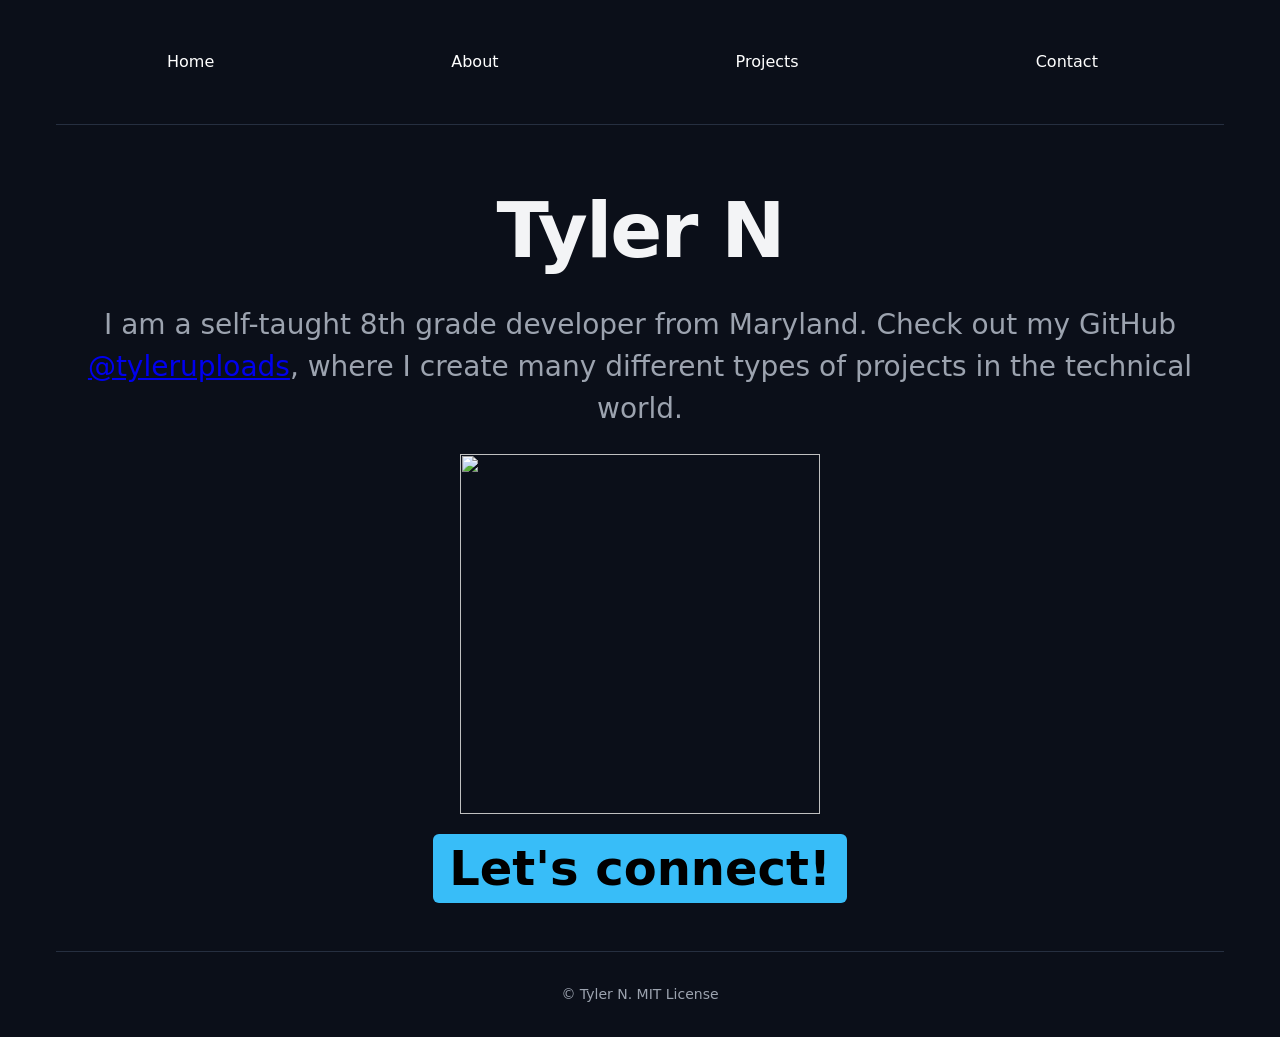
==== index.html @ 57cb6fcf "Add HTML tag for Google Search Console" ====
<!doctype html>
<html lang="en">
    <head>
        <meta charset="UTF-8" />
        <meta name="viewport" content="width=device-width, initial-scale=1.0" />
        <meta name="google-site-verification" content="jV-5vAZTxBkVOEmhhCfw317_7XIVP1Aa-6bnv-rWQXw" />
        <meta http-equiv="X-UA-Compatible" content="ie=edge" />
        <title>Tyler N</title>

        <!-- Import boilerplater -->
        <script src="shared/js/boilerplater.js" defer></script>

        <link rel="stylesheet" href="src/styles/index.css" />
    </head>
    <body>
        <main id="page-content">
            <h1>Tyler N</h1>
            <p>
                I am a self-taught 8th grade developer from Maryland. Check out
                my GitHub
                <a href="https://github.com/tyleruploads">@tyleruploads</a>,
                where I create many different types of projects in the technical
                world.
            </p>
            <img
                id="logo"
                src="https://avatars.githubusercontent.com/u/242097429"
            />
            <button id="button-contact">Let's connect!</button>
        </main>
        <script src="src/scripts/index.js"></script>
    </body>
</html>
---- src/styles/index.css ----
h1 {
    font-size: clamp(2.5rem, 6vw, 5rem);
}

p {
    font-size: clamp(1.25rem, 2.5vw, 1.75rem);
}

#button-contact {
    font-size: 3rem;
    line-height: 1.1;
    font-weight: 700;
}

#page-content {
    align-items: center;
}

img {
    width: 360px;
    height: 360px;
    margin-bottom: 20px;
}
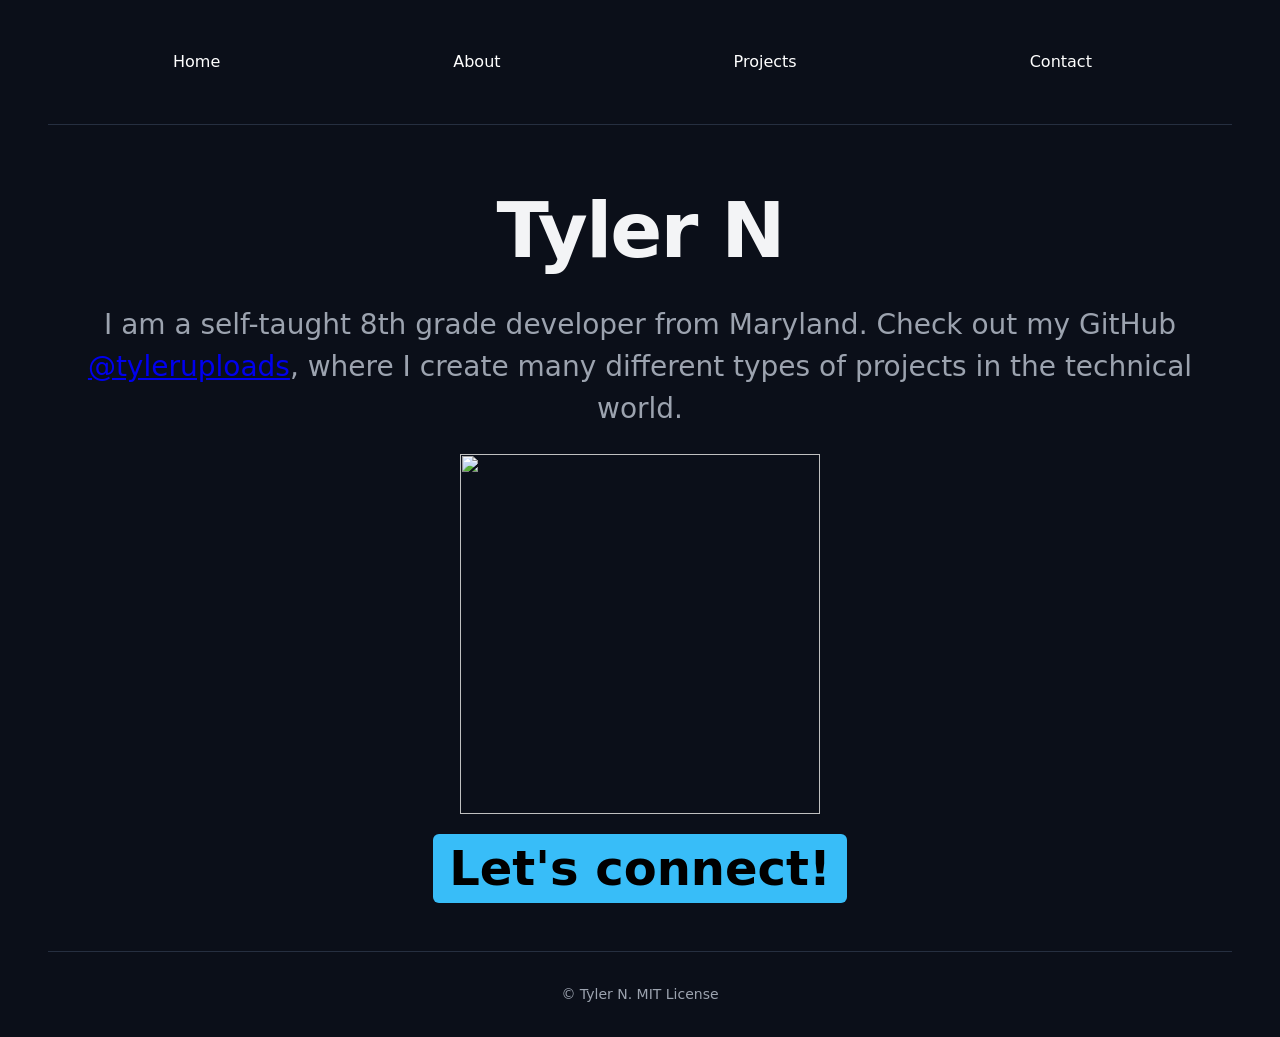
==== commit c6d7a341: "Prettify code with prettier" ====
--- a/index.html
+++ b/index.html
@@ -1,33 +1,32 @@
 <!doctype html>
 <html lang="en">
-    <head>
-        <meta charset="UTF-8" />
-        <meta name="viewport" content="width=device-width, initial-scale=1.0" />
-        <meta name="google-site-verification" content="jV-5vAZTxBkVOEmhhCfw317_7XIVP1Aa-6bnv-rWQXw" />
-        <meta http-equiv="X-UA-Compatible" content="ie=edge" />
-        <title>Tyler N</title>
+  <head>
+    <meta charset="UTF-8" />
+    <meta name="viewport" content="width=device-width, initial-scale=1.0" />
+    <meta
+      name="google-site-verification"
+      content="jV-5vAZTxBkVOEmhhCfw317_7XIVP1Aa-6bnv-rWQXw"
+    />
+    <meta http-equiv="X-UA-Compatible" content="ie=edge" />
+    <title>Tyler N</title>
 
-        <!-- Import boilerplater -->
-        <script src="shared/js/boilerplater.js" defer></script>
+    <!-- Import boilerplater -->
+    <script src="shared/js/boilerplater.js" defer></script>
 
-        <link rel="stylesheet" href="src/styles/index.css" />
-    </head>
-    <body>
-        <main id="page-content">
-            <h1>Tyler N</h1>
-            <p>
-                I am a self-taught 8th grade developer from Maryland. Check out
-                my GitHub
-                <a href="https://github.com/tyleruploads">@tyleruploads</a>,
-                where I create many different types of projects in the technical
-                world.
-            </p>
-            <img
-                id="logo"
-                src="https://avatars.githubusercontent.com/u/242097429"
-            />
-            <button id="button-contact">Let's connect!</button>
-        </main>
-        <script src="src/scripts/index.js"></script>
-    </body>
+    <link rel="stylesheet" href="src/styles/index.css" />
+  </head>
+  <body>
+    <main id="page-content">
+      <h1>Tyler N</h1>
+      <p>
+        I am a self-taught 8th grade developer from Maryland. Check out my
+        GitHub
+        <a href="https://github.com/tyleruploads">@tyleruploads</a>, where I
+        create many different types of projects in the technical world.
+      </p>
+      <img id="logo" src="https://avatars.githubusercontent.com/u/242097429" />
+      <button id="button-contact">Let's connect!</button>
+    </main>
+    <script src="src/scripts/index.js"></script>
+  </body>
 </html>
--- a/src/styles/index.css
+++ b/src/styles/index.css
@@ -1,23 +1,23 @@
 h1 {
-    font-size: clamp(2.5rem, 6vw, 5rem);
+  font-size: clamp(2.5rem, 6vw, 5rem);
 }
 
 p {
-    font-size: clamp(1.25rem, 2.5vw, 1.75rem);
+  font-size: clamp(1.25rem, 2.5vw, 1.75rem);
 }
 
 #button-contact {
-    font-size: 3rem;
-    line-height: 1.1;
-    font-weight: 700;
+  font-size: 3rem;
+  line-height: 1.1;
+  font-weight: 700;
 }
 
 #page-content {
-    align-items: center;
+  align-items: center;
 }
 
 img {
-    width: 360px;
-    height: 360px;
-    margin-bottom: 20px;
+  width: 360px;
+  height: 360px;
+  margin-bottom: 20px;
 }
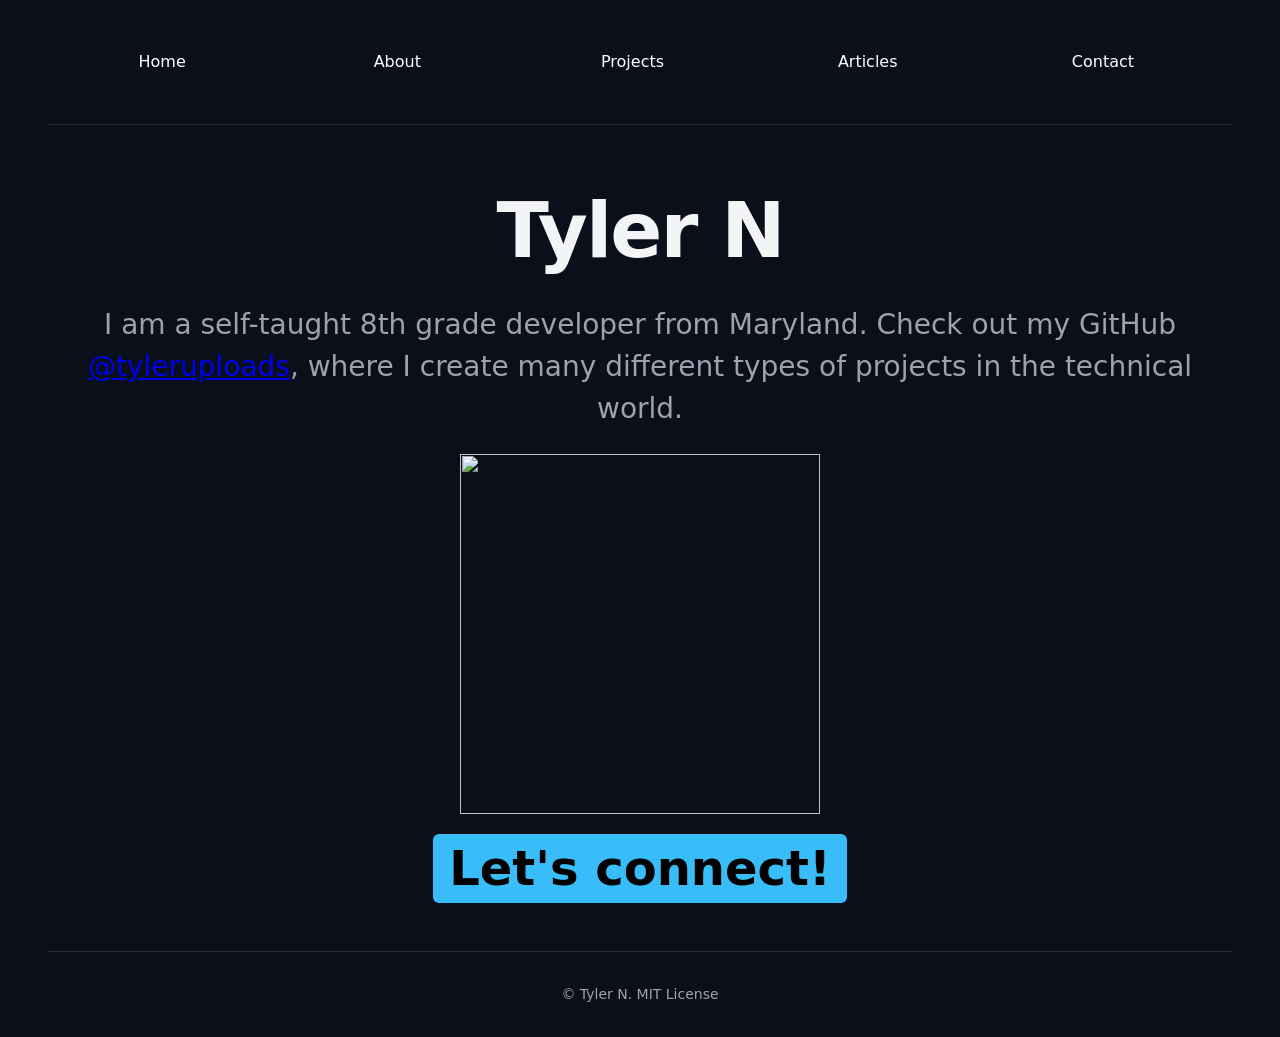
==== commit 8e679409: "Flatten shared directory" ====
--- a/index.html
+++ b/index.html
@@ -11,7 +11,7 @@
     <title>Tyler N</title>
 
     <!-- Import boilerplater -->
-    <script src="shared/js/boilerplater.js" defer></script>
+    <script src="shared/boilerplater.js" defer></script>
 
     <link rel="stylesheet" href="src/styles/index.css" />
   </head>
@@ -21,8 +21,13 @@
       <p>
         I am a self-taught 8th grade developer from Maryland. Check out my
         GitHub
-        <a href="https://github.com/tyleruploads">@tyleruploads</a>, where I
-        create many different types of projects in the technical world.
+        <a
+          href="https://github.com/tyleruploads"
+          target="_blank"
+          rel="noopener noreferrer"
+          >@tyleruploads</a
+        >, where I create many different types of projects in the technical
+        world.
       </p>
       <img id="logo" src="https://avatars.githubusercontent.com/u/242097429" />
       <button id="button-contact">Let's connect!</button>
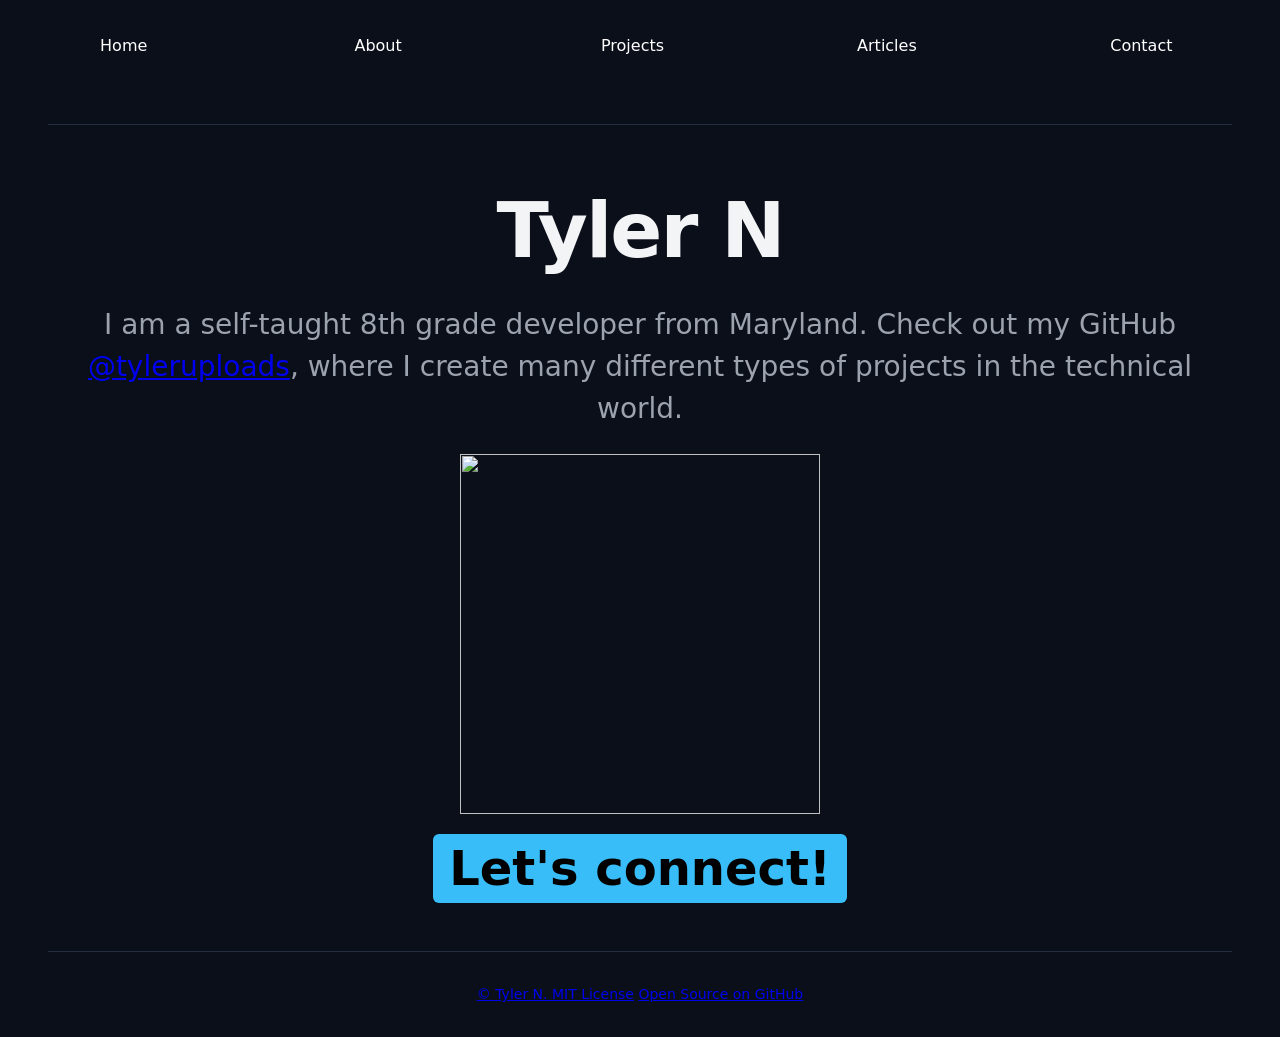
==== commit cc210667: "Fix script linking to index" ====
--- a/index.html
+++ b/index.html
@@ -13,7 +13,8 @@
     <!-- Import boilerplater -->
     <script src="shared/boilerplater.js" defer></script>
 
-    <link rel="stylesheet" href="src/styles/index.css" />
+    <link rel="stylesheet" href="styles/base.css" />
+    <link rel="stylesheet" href="styles/index.css" />
   </head>
   <body>
     <main id="page-content">
@@ -32,6 +33,6 @@
       <img id="logo" src="https://avatars.githubusercontent.com/u/242097429" />
       <button id="button-contact">Let's connect!</button>
     </main>
-    <script src="src/scripts/index.js"></script>
+    <script src="scripts/index.js"></script>
   </body>
 </html>
--- a/styles/base.css
+++ b/styles/base.css
@@ -0,0 +1,184 @@
+:root {
+  --bg-color: #0b0f19; /* Deep dark navy/charcoal */
+  --card-bg: #161b26; /* Slightly lighter dark for boxes */
+  --border-color: #262f40; /* Clean border lines */
+  --text-main: #f3f4f6; /* Bright off-white */
+  --text-muted: #9ca3af; /* Gray for secondary text */
+  --accent: #38bdf8; /* Neon sky blue for links/buttons */
+  --accent-hover: #7dd3fc;
+}
+
+* {
+  box-sizing: border-box;
+  margin: 0;
+  padding: 0;
+}
+
+@view-transition {
+  navigation: auto;
+}
+
+::view-transition-old(root),
+::view-transition-new(root) {
+  animation-duration: 0.2s;
+  animation-timing-function: ease-out;
+}
+
+body {
+  background-color: var(--bg-color);
+  color: var(--text-main);
+  font-family:
+    ui-sans-serif,
+    system-ui,
+    -apple-system,
+    BlinkMacSystemFont,
+    "Segoe UI",
+    Roboto,
+    sans-serif;
+  line-height: 1.5;
+  display: flex;
+  flex-direction: column;
+  min-height: 100vh;
+
+  /* This reserves space at top for navbar, to prevent jumping on page changes */
+  padding-top: 60px;
+  marin: 0;
+}
+
+#site-layout {
+  display: flex;
+  flex-direction: column;
+  min-height: 100vh;
+  width: 100%;
+  max-width: 95% !important;
+  margin: 0 auto;
+  padding: 0 1rem;
+}
+
+#page-content {
+  display: flex !important;
+  flex-direction: column;
+
+  text-align: center;
+}
+
+nav {
+  view-transition-name: main-navbar;
+
+  position: fixed;
+  top: 16px;
+  left: 0;
+  width: 100%;
+  min-height: 60px;
+  box-sizing: border-box;
+
+  background-color: var(--bg-color);
+  z-index: 1000;
+
+  display: flex;
+  justify-content: space-around;
+  align-items: center;
+  flex-wrap: wrap;
+  gap: 0.5rem 1.5rem;
+  padding: 0 1rem;
+  overflow: hidden;
+}
+
+header {
+  padding: 2rem 0;
+  border-bottom: 1px solid var(--border-color);
+}
+
+nav a {
+  flex: 1 1 120px;
+  text-align: center;
+  color: var(--text-muted);
+  text-decoration: none;
+  font-weight: 500;
+  margin-right: 1.5rem;
+  transition: color 0.2s ease;
+  white-space: nowrap;
+}
+
+nav a:hover {
+  color: var(--accent);
+}
+
+main {
+  flex: 1;
+  padding: 3rem 0;
+}
+
+footer {
+  padding: 2rem 0;
+  border-top: 1px solid var(--border-color);
+  color: var(--text-muted);
+  font-size: 0.875rem;
+  text-align: center;
+}
+
+h1,
+h2,
+h3 {
+  text-align: center;
+  margin-bottom: 1rem;
+  font-weight: 700;
+  letter-spacing: -0.025em;
+  word-break: break-word;
+}
+
+p {
+  color: var(--text-muted);
+  margin-bottom: 1.5rem;
+  word-break: break-word;
+}
+
+input,
+select,
+textarea,
+button {
+  background-color: var(--card-bg);
+  color: var(--text-main);
+  border: 1px solid var(--border-color);
+  padding: 0.5rem 1rem;
+  border-radius: 6px;
+  font-size: 1rem;
+  font-family: inherit;
+  outline: none;
+  transition: border-color 0.2s;
+}
+
+input:focus,
+textarea:focus,
+select:focus {
+  border-color: var(--accent);
+}
+
+button {
+  background-color: var(--accent);
+  color: #000;
+  font-weight: 600;
+  cursor: pointer;
+  border: none;
+}
+
+button:hover {
+  background-color: var(--accent-hover);
+}
+
+code,
+pre {
+  font-family: ui-monospace, SFMono-Regular, Menlo, Monaco, Consolas, monospace;
+  background-color: var(--card-bg);
+  padding: 0.2rem 0.4rem;
+  border-radius: 4px;
+  font-size: 0.9em;
+  color: #f472b6;
+  max-width: 100%;
+  overflow-x: auto;
+  display: inline-block;
+}
+
+.center {
+  text-align: center;
+}
--- a/styles/index.css
+++ b/styles/index.css
@@ -0,0 +1,23 @@
+h1 {
+  font-size: clamp(2.5rem, 6vw, 5rem);
+}
+
+p {
+  font-size: clamp(1.25rem, 2.5vw, 1.75rem);
+}
+
+#button-contact {
+  font-size: 3rem;
+  line-height: 1.1;
+  font-weight: 700;
+}
+
+#page-content {
+  align-items: center;
+}
+
+img {
+  width: 360px;
+  height: 360px;
+  margin-bottom: 20px;
+}
